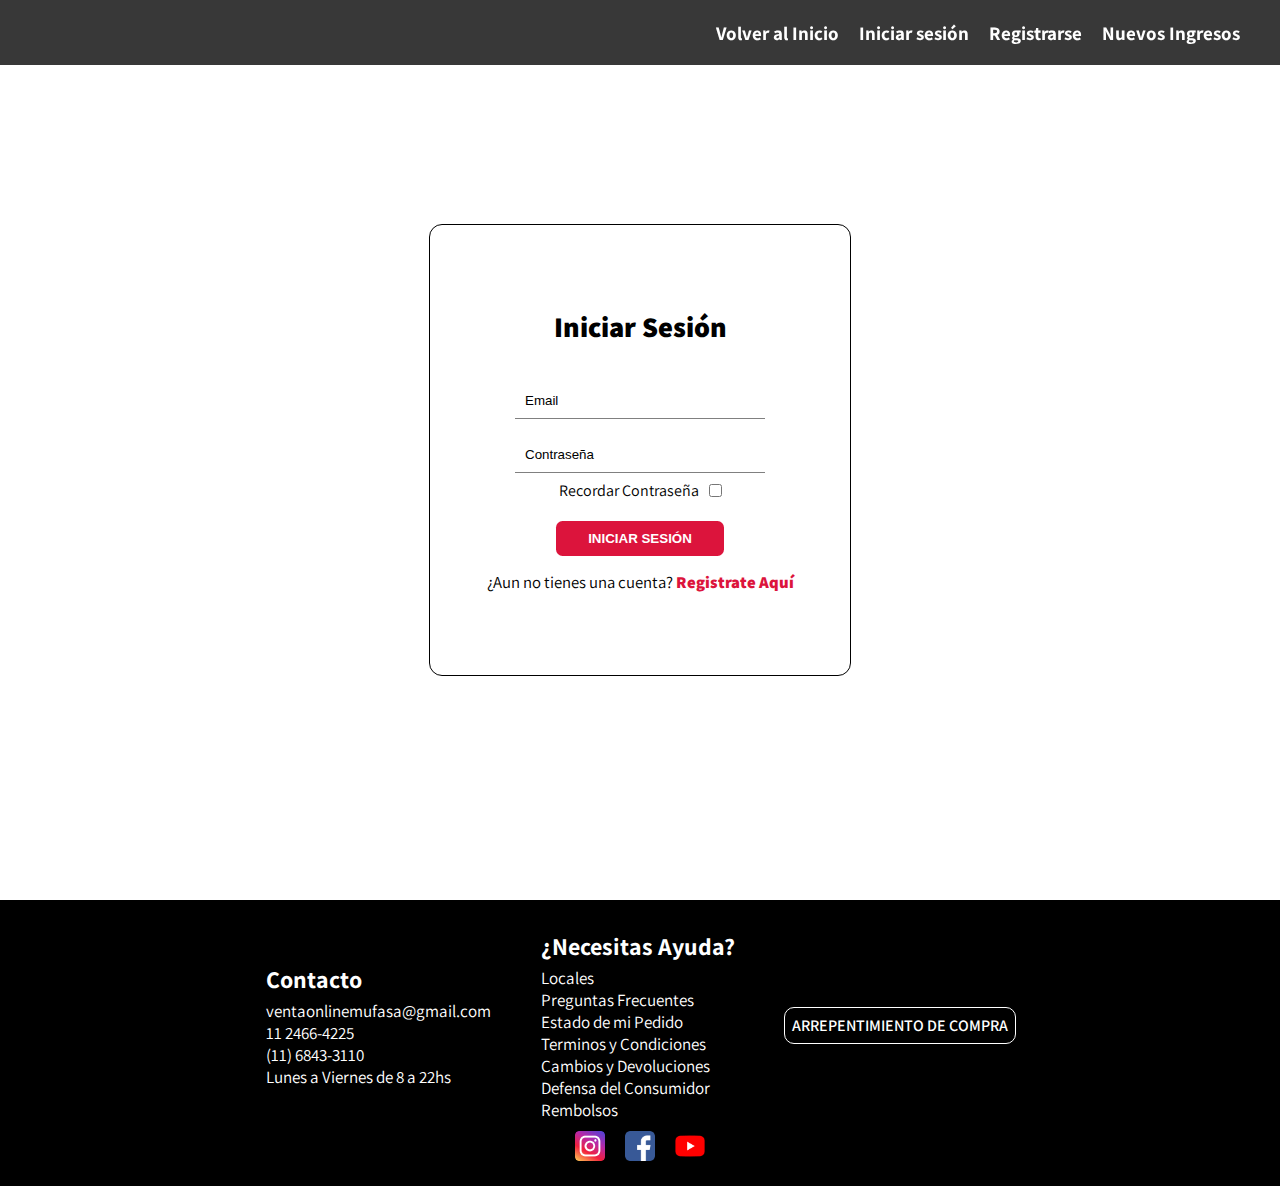
==== Login-Register-pages/log-in.html @ 25c0824c "new-commit-JS" ====
<!DOCTYPE html>
<html lang="en">
<head>
    <meta charset="UTF-8">
    <meta http-equiv="X-UA-Compatible" content="IE=edge">
    <meta name="viewport" content="width=device-width, initial-scale=1.0">
    <title>Ingresar / Mufasa</title>
    <link href="https://fonts.googleapis.com/css2?family=Assistant&family=Bitter:wght@200&family=Indie+Flower&family=Lato:wght@300&family=Lora&family=Manrope:wght@200&family=Mulish:wght@200&family=Nunito:wght@200;300&family=Open+Sans&family=PT+Sans&family=Poppins&family=Roboto:ital,wght@1,300&family=Work+Sans:wght@300&display=swap" rel="stylesheet">
    <link rel="shortcut icon" href="/Navbar/favicon-32x32.png" type="image/x-icon">
    <link rel="stylesheet" href="login.css">
</head>
<body>
    <header>
        <img src="/Navbar/Logo 2.png" alt="Logo">

        <nav class="navbar">
            <label  for="menu-toggle" class="menu-label">
                <img src="/Navbar/Menu Icon.png" alt="Icono del Menu">
            </label>
            <input type="checkbox" id="menu-toggle">

            <ul class="navbar-links">
                <li><a href="/index.html">Volver al Inicio</a></li>
                <li><a href="./log-in.html">Iniciar sesión</a></li>
                <li><a href="./registro.html">Registrarse</a></li>
                <li><a href="/index.html">Nuevos Ingresos</a></li>
            </ul>
        </nav>
        </header>
                                                                    <!-- HEADER Y NAVBAR -->
        <main>
            <form>
            <section id="formulario">
                <div class="formulario-inicio">
                    <h1>Iniciar Sesión</h1>
                </div>
                <div class="formulario-top">
                    <h4></h4>
                    <input type="text" class="input" placeholder="Email" required>
                    <h4></h4>
                    <input type="password" class="input" placeholder="Contraseña" required>
                </div>
                <div class="formulario-bottom">
                    <label for="checkbox">Recordar Contraseña</label>
                    <input type="checkbox" id="checkbox" class="checkbox">
                </div>
                <input type="submit" value="Iniciar Sesión" class="btn-login">
                <div class="register">
                    <p>¿Aun no tienes una cuenta? <a href="/forms-login-register/registro.html">Registrate Aquí</a></p>
                </div>
            </section>
        </form>
        </main>

        <footer id="footer">
            <div class="container">
            <div class="container-links">
                <h2>Contacto</h2>
                <ul>
                    <li>ventaonlinemufasa@gmail.com</li>
                    <li>11 2466-4225</li>
                    <li>(11) 6843-3110</li>
                    <li>Lunes a Viernes de 8 a 22hs</li>
                </ul>
            </div>
    
            <div class="container-links">
            <h2>¿Necesitas Ayuda?</h2>
            <ul>
                <li><a href="#">Locales</a></li>
                <li><a href="#">Preguntas Frecuentes</a></li>
                <li><a href="#">Estado de mi Pedido</a></li>
                <li><a href="#">Terminos y Condiciones</a></li>
                <li><a href="#">Cambios y Devoluciones</a></li>
                <li><a href="#">Defensa del Consumidor</a></li>
                <li><a href="#">Rembolsos</a></li>  
            </ul>
        </div>
        
        <div class="container-links">
            <ul>
                <a href="#" class="compra">Arrepentimiento de Compra</a>
            </ul>
        </div>
        </div>
    
        <div class="socials">
            <a href="https://www.instagram.com/" target="_blank"><img src="/Footer-imgs/Instagram 2.png" alt="Instagram Logo"></a>
            <a href="https://www.facebook.com/" target="_blank"><img src="/Footer-imgs/Facebook 2.png" alt="Facebook Logo"></a>
            <a href="https://www.youtube.com/" target="_blank"><img src="/Footer-imgs/Youtube 2.png" alt="Youtube Logo"></a>
    </div>
        </footer>
</body>
</html>
---- Login-Register-pages/login.css ----
* {
    margin: 0;
    padding: 0;
    box-sizing: border-box;
    scroll-behavior: smooth;
    list-style-type: none;
    text-decoration: none;
}

body {
    font-family: 'Assistant';
}

body::-webkit-scrollbar {
    width: 10px;
    background-color: #fff;
}

body::-webkit-scrollbar-thumb {
    background: crimson;
    border-radius: 25px;
    border: 2px solid white;
}

                                                                    /* HEADER Y NAVBAR */
header {
    display: flex;
    justify-content: space-between  ;
    align-items: center;
    height: 65px;
    width: 100%;
    background-color: rgb(56, 56, 56);
    position: fixed;
    top: 0;
    z-index: 2;
}

header img {
    width: 175px;
    height: 175px;
}

.menu-label img {
    width: 75px;
    height: 75px;
    cursor: pointer;
}

.navbar,
.navbar-links {
    display: flex;
    justify-content: center;
    align-items: center;
    gap: 20px;
    font-size: 19px;
    margin-right: 20px;
}

.navbar-links a {
    color: white;
    font-weight: 700;
}

.navbar-links {
    position: relative;
    position: 0;
}

.navbar-links li {
    position: relative;
    padding: 0;
}

.navbar-links li::after {
    content: "";
    height: 2px;
    width: 100%;
    background-color: #fff;
    position: absolute;
    left: 0;
    bottom: 0;
    transform: scaleX(0);
    transform-origin: bottom left;
    transition: transform 1s ease;
}

.navbar-links li:hover::after {
    transform: scaleX(1);
    transform-origin: bottom left;
}

#menu-toggle,
.menu-label {
    display: none;
}

                                                                    /* MAIN */
main {
    display: flex;
    justify-content: center;
    align-items: center;
    background-image: url('/forms-imgs/3.jpeg');
    background-clip: cover;
    background-position: center;
    background-repeat: no-repeat;
    height: 100vh;
}

#formulario {
    display: flex;
    justify-content: center;
    align-items: center;
    flex-direction: column;
    border-radius: 12px;
    background-color: #fff;
    outline: 1px solid black;
    width: 420px;
    height: 450px;

}

.formulario-inicio h1 {
    margin-bottom: 20px;
    font-size: 28.5px;
    font-weight: 800;
}

.formulario-top h4 {
    padding: 9px;
}

.formulario-top input {
    padding: 10px;
    width: 250px;
    border: none;
    border-bottom: 1px solid gray;
}

::placeholder { 
    color: black; 
}

form input[type="text"] {
    background-color: transparent;
    color: black;
}

.formulario-bottom {
    display: flex;
}

.formulario-bottom label {
    margin-top: 7px;
    cursor: pointer;
}

.checkbox {
    margin-top: 7px;
}

/* ESTO SIRVE PARA CAMBIARLE EL COLOR AL CHECKED DEL INPUT CHECKBOX */
input[type='checkbox'] {
    accent-color: crimson;
    cursor: pointer;
}

.formulario-bottom input {
    margin-left: 10px;
    
}

.btn-login {
    width: 40%;
    color: white;
    background-color: crimson;
    border-radius: 6.5px;
    font-weight: 800;
    padding: 10px;
    border: none;
    text-transform: uppercase;
    text-align: center;
    cursor: pointer;
    margin-top: 20px;
    transition: 0.5s;
}

.btn-login:hover {
    background-color: black;
    color: white;
    font: 800;
}

.register {
    margin-top: 15px;
    font-size: 16.7px;
}

.register a {
    color: rgb(220, 20, 60);
    font-weight: 800;
    transition: .5s;
}

.register a:hover {
    color: black;
    font-weight: 800;
}
                                                                    /* FOOTER */
#footer {
    display: flex;
    justify-content: center;
    align-items: center;
    flex-direction: column;
    background-color: black;
    padding: 20px 30px;
    flex-wrap: wrap;
}

.container {
    display: flex;
    justify-content: center;
    align-items: center;
    color: white;
    padding: 10px;
    gap: 50px;
    max-width: 1200px;
}

.container-links {
    display: flex;
    justify-content: center;
    flex-direction: column;
    gap: 5px;
}

.container-links h2 {
    font-size: 24px;
}

.container-links a {
    color: white;
}

.container-links li {
    font-size: 17px;
    transition: all 0.5s ease;
}

.container-links li:hover {
    transform: translateX(10px);
}

.container-links .compra {
    text-transform: uppercase;
    outline: 1px solid white;
    padding: 7px;
    border-radius: 9px;
    text-align: center;
    font-weight: 600;
    transition: .5s;
}

.container-links .compra:hover {
    background-color: rgba(245, 245, 245, 0.11);
}

.socials {
    display: flex;
    gap: 20px;
}

.socials img {
    border-radius: 4px;
    width: 30px;
    height: 30px;
    
}

                                                                    /* RESPONSIVE */
@media (max-width: 992px) {
                            /* NAVBAR */
    .header {
        gap: 15px;
    }
    
    .navbar-links {
        position: absolute;
        top: 65px;
        right: 5%;
        left: 5%;
        width: 90%;
        flex-direction: column;
        display: flex;
        align-items: center;
        background-color: black;
        border-radius: 0px 0px 15px 15px;
        border: 1px solid crimson;
        border-top: none;
        padding: 25px 15px;
        gap: 15px;
        z-index: 2;
        display: none;
    }

                            /* MENU */
.menu-label {
    display: flex;
    order: 2;
    cursor: pointer;
    width: 36vh; 
    /* margin-right: 10rem; */
}

#menu-toggle:checked + .navbar-links {
    display: flex;
}

                            /* ESTILOS GENERALES DE LA CARD */
.formulario-inicio h1 {
    font-size: 35px;
}

.formulario-top h4 {
    font-size: 22px;
}

.formulario-bottom label {
    font-size: 18px;
}

.btn-login {
    width: 43%;
}

.register {
    font-size: 19px;
}
                            /* FOOTER */
#footer {
    flex-direction: column;
    text-align: center;
}

.container {
    flex-direction: column;
    justify-content: center;
    align-items: center;
}

.socials {
    margin-top: 15px;
}
}
                            /* 576 PIXELES */
@media (max-width: 576px) {
    .register {
        font-size: 16px;
    }

    #formulario {
        width: 340px;
    }
}


                                /* FOOTER */
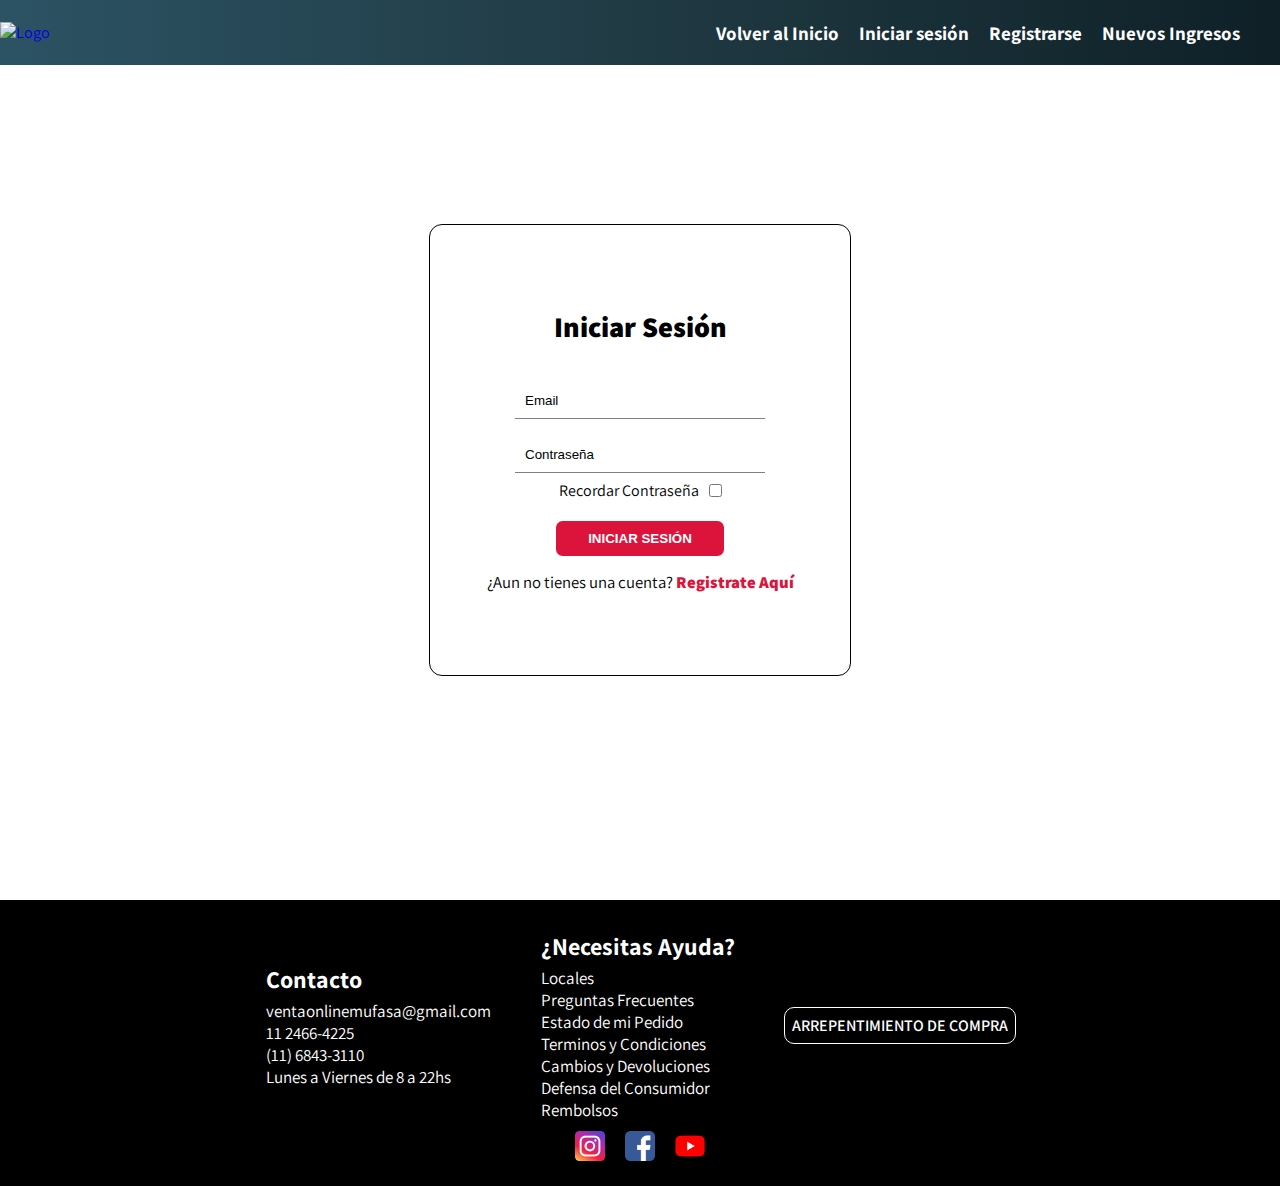
==== commit 0a56aab8: "new-commit" ====
--- a/Login-Register-pages/log-in.html
+++ b/Login-Register-pages/log-in.html
@@ -11,7 +11,7 @@
 </head>
 <body>
     <header>
-        <img src="/Navbar/Logo 2.png" alt="Logo">
+        <a href="/index.html"><img src="/Navbar/Logo 2.png" alt="Logo"></a>
 
         <nav class="navbar">
             <label  for="menu-toggle" class="menu-label">
@@ -46,7 +46,7 @@
                 </div>
                 <input type="submit" value="Iniciar Sesión" class="btn-login">
                 <div class="register">
-                    <p>¿Aun no tienes una cuenta? <a href="/forms-login-register/registro.html">Registrate Aquí</a></p>
+                    <p>¿Aun no tienes una cuenta? <a href="/Login-Register-pages/registro.html">Registrate Aquí</a></p>
                 </div>
             </section>
         </form>
--- a/Login-Register-pages/login.css
+++ b/Login-Register-pages/login.css
@@ -29,7 +29,9 @@
     align-items: center;
     height: 65px;
     width: 100%;
-    background-color: rgb(56, 56, 56);
+    background: #0F2027; 
+    background: -webkit-linear-gradient(to right, #2C5364, #203A43, #0F2027); 
+    background: linear-gradient(to right, #2C5364, #203A43, #0F2027); 
     position: fixed;
     top: 0;
     z-index: 2;
@@ -166,7 +168,6 @@
 
 .formulario-bottom input {
     margin-left: 10px;
-    
 }
 
 .btn-login {
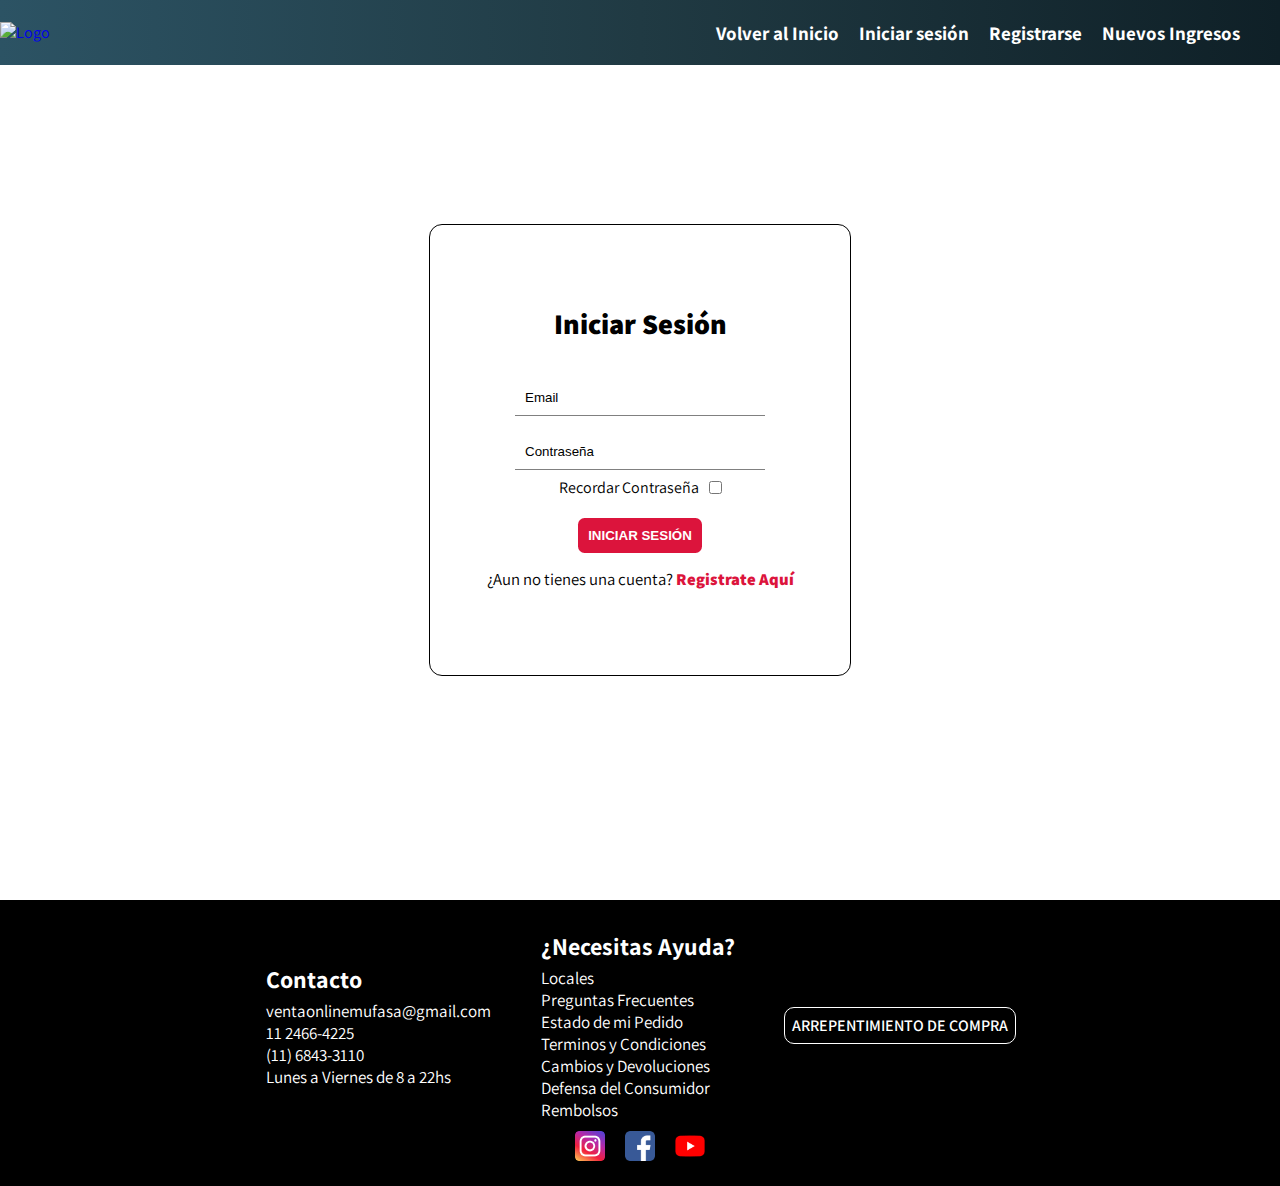
==== commit 5a29a909: "new-commit" ====
--- a/Login-Register-pages/log-in.html
+++ b/Login-Register-pages/log-in.html
@@ -7,7 +7,7 @@
     <title>Ingresar / Mufasa</title>
     <link href="https://fonts.googleapis.com/css2?family=Assistant&family=Bitter:wght@200&family=Indie+Flower&family=Lato:wght@300&family=Lora&family=Manrope:wght@200&family=Mulish:wght@200&family=Nunito:wght@200;300&family=Open+Sans&family=PT+Sans&family=Poppins&family=Roboto:ital,wght@1,300&family=Work+Sans:wght@300&display=swap" rel="stylesheet">
     <link rel="shortcut icon" href="/Navbar/favicon-32x32.png" type="image/x-icon">
-    <link rel="stylesheet" href="login.css">
+    <link rel="stylesheet" href="./CSS/login.css">
 </head>
 <body>
     <header>
@@ -29,28 +29,40 @@
         </header>
                                                                     <!-- HEADER Y NAVBAR -->
         <main>
-            <form>
-            <section id="formulario">
+            <form id="form" novalidate>
                 <div class="formulario-inicio">
                     <h1>Iniciar Sesión</h1>
                 </div>
+
                 <div class="formulario-top">
+                    <div class="form__field">
                     <h4></h4>
-                    <input type="text" class="input" placeholder="Email" required>
+                    <input type="email" class="input" id="email" placeholder="Email">
+                    <small></small>
+                </div>
+
+                <div class="form__field">
                     <h4></h4>
-                    <input type="password" class="input" placeholder="Contraseña" required>
+                    <input type="password" class="input" id="password" placeholder="Contraseña">
+                    <small></small>
                 </div>
+            </div>
+
                 <div class="formulario-bottom">
                     <label for="checkbox">Recordar Contraseña</label>
                     <input type="checkbox" id="checkbox" class="checkbox">
-                </div>
-                <input type="submit" value="Iniciar Sesión" class="btn-login">
+            </div>
+
+                <div class="form__field">
+                <input type="submit" value="Iniciar Sesión" class="btn-login" id="btn-login">
+            </div>
+
                 <div class="register">
                     <p>¿Aun no tienes una cuenta? <a href="/Login-Register-pages/registro.html">Registrate Aquí</a></p>
-                </div>
-            </section>
+                </div>   
+                <div id="message"></div>
         </form>
-        </main>
+    </main>
 
         <footer id="footer">
             <div class="container">
@@ -90,5 +102,7 @@
             <a href="https://www.youtube.com/" target="_blank"><img src="/Footer-imgs/Youtube 2.png" alt="Youtube Logo"></a>
     </div>
         </footer>
-</body>
+
+        <script src="./JS/login.js"></script>
+</body>   
 </html>--- a/Login-Register-pages/CSS/login.css
+++ b/Login-Register-pages/CSS/login.css
@@ -0,0 +1,411 @@
+* {
+    margin: 0;
+    padding: 0;
+    box-sizing: border-box;
+    scroll-behavior: smooth;
+    list-style-type: none;
+    text-decoration: none;
+}
+
+body {
+    font-family: 'Assistant';
+}
+
+body::-webkit-scrollbar {
+    width: 10px;
+    background-color: #fff;
+}
+
+body::-webkit-scrollbar-thumb {
+    background: crimson;
+    border-radius: 25px;
+    border: 2px solid white;
+}
+
+                                                                    /* HEADER Y NAVBAR */
+header {
+    display: flex;
+    justify-content: space-between  ;
+    align-items: center;
+    height: 65px;
+    width: 100%;
+    background: #0F2027; 
+    background: -webkit-linear-gradient(to right, #2C5364, #203A43, #0F2027); 
+    background: linear-gradient(to right, #2C5364, #203A43, #0F2027); 
+    position: fixed;
+    top: 0;
+    z-index: 2;
+}
+
+header img {
+    width: 175px;
+    height: 175px;
+}
+
+.menu-label img {
+    width: 75px;
+    height: 75px;
+    cursor: pointer;
+}
+
+.navbar,
+.navbar-links {
+    display: flex;
+    justify-content: center;
+    align-items: center;
+    gap: 20px;
+    font-size: 19px;
+    margin-right: 20px;
+}
+
+.navbar-links a {
+    color: white;
+    font-weight: 700;
+}
+
+.navbar-links {
+    position: relative;
+    position: 0;
+}
+
+.navbar-links li {
+    position: relative;
+    padding: 0;
+}
+
+.navbar-links li::after {
+    content: "";
+    height: 2px;
+    width: 100%;
+    background-color: #fff;
+    position: absolute;
+    left: 0;
+    bottom: 0;
+    transform: scaleX(0);
+    transform-origin: bottom left;
+    transition: transform 1s ease;
+}
+
+.navbar-links li:hover::after {
+    transform: scaleX(1);
+    transform-origin: bottom left;
+}
+
+#menu-toggle,
+.menu-label {
+    display: none;
+}
+
+                                                                    /* MAIN */
+main {
+    display: flex;
+    justify-content: center;
+    align-items: center;
+    background-image: url('/forms-imgs/3.jpeg');
+    background-clip: cover;
+    background-position: center;
+    background-repeat: no-repeat;
+    height: 100vh;
+}
+
+#form {
+    display: flex;
+    justify-content: center;
+    align-items: center;
+    flex-direction: column;
+    border-radius: 12px;
+    background-color: #fff;
+    outline: 1px solid black;
+    width: 420px;
+    height: 450px;
+
+}
+
+.formulario-inicio h1 {
+    margin-bottom: 20px;
+    font-size: 28.5px;
+    font-weight: 800;
+}
+
+.formulario-top h4 {
+    padding: 9px;
+}
+
+.formulario-top input {
+    padding: 10px;
+    width: 250px;
+    border: none;
+    border-bottom: 1px solid gray;
+}
+
+::placeholder { 
+    color: black; 
+}
+
+form input[type="text"] {
+    background-color: transparent;
+    color: black;
+}
+
+.formulario-bottom {
+    display: flex;
+}
+
+.formulario-bottom label {
+    margin-top: 7px;
+    cursor: pointer;
+}
+
+.checkbox {
+    margin-top: 7px;
+}
+
+/* ESTO SIRVE PARA CAMBIARLE EL COLOR AL CHECKED DEL INPUT CHECKBOX */
+input[type='checkbox'] {
+    accent-color: crimson;
+    cursor: pointer;
+}
+
+.formulario-bottom input {
+    margin-left: 10px;
+}
+
+.btn-login {
+    width: 100%;
+    color: white;
+    background-color: crimson;
+    border-radius: 6.5px;
+    font-weight: 800;
+    padding: 10px;
+    border: none;
+    text-transform: uppercase;
+    text-align: center;
+    cursor: pointer;
+    margin-top: 20px;
+    transition: 0.5s;
+}
+
+.btn-login:hover {
+    background-color: black;
+    color: white;
+    font: 800;
+}
+
+.register {
+    margin-top: 15px;
+    font-size: 16.7px;
+}
+
+.register a {
+    color: rgb(220, 20, 60);
+    font-weight: 800;
+    transition: .5s;
+}
+
+.register a:hover {
+    color: black;
+    font-weight: 800;
+}
+
+                                                                    /* JAVASCRIPT */
+.form__field.success input {
+border: 2px solid green;
+}
+
+.form__field.error input {
+border: 2px solid red;
+}
+
+.form__field small {
+color: red;
+max-width: 350px;
+text-align: center;
+display: none;
+font-weight: 800;
+margin-top: 8px;
+}
+
+#contactus-error {
+color: red;
+}
+
+#message.success {
+text-align: center;
+color: green;
+font-weight: 800;
+margin-top: 10px;
+}
+
+#message.error {
+text-align: center;
+color: red;
+font-weight: 800;   
+max-width: 250px;
+margin-top: 5px;
+}
+
+#message {
+    color: orange;
+    font-weight: 800;
+    margin-top: 5px;
+}
+
+                                                                    /* FOOTER */
+#footer {
+    display: flex;
+    justify-content: center;
+    align-items: center;
+    flex-direction: column;
+    background-color: black;
+    padding: 20px 30px;
+    flex-wrap: wrap;
+}
+
+.container {
+    display: flex;
+    justify-content: center;
+    align-items: center;
+    color: white;
+    padding: 10px;
+    gap: 50px;
+    max-width: 1200px;
+}
+
+.container-links {
+    display: flex;
+    justify-content: center;
+    flex-direction: column;
+    gap: 5px;
+}
+
+.container-links h2 {
+    font-size: 24px;
+}
+
+.container-links a {
+    color: white;
+}
+
+.container-links li {
+    font-size: 17px;
+    transition: all 0.5s ease;
+}
+
+.container-links li:hover {
+    transform: translateX(10px);
+}
+
+.container-links .compra {
+    text-transform: uppercase;
+    outline: 1px solid white;
+    padding: 7px;
+    border-radius: 9px;
+    text-align: center;
+    font-weight: 600;
+    transition: .5s;
+}
+
+.container-links .compra:hover {
+    background-color: rgba(245, 245, 245, 0.11);
+}
+
+.socials {
+    display: flex;
+    gap: 20px;
+}
+
+.socials img {
+    border-radius: 4px;
+    width: 30px;
+    height: 30px;
+    
+}
+
+                                                                    /* RESPONSIVE */
+@media (max-width: 992px) {
+                            /* NAVBAR */
+    .header {
+        gap: 15px;
+    }
+    
+    .navbar-links {
+        position: absolute;
+        top: 65px;
+        right: 5%;
+        left: 5%;
+        width: 90%;
+        flex-direction: column;
+        display: flex;
+        align-items: center;
+        background-color: black;
+        border-radius: 0px 0px 15px 15px;
+        border: 1px solid crimson;
+        border-top: none;
+        padding: 25px 15px;
+        gap: 15px;
+        z-index: 2;
+        display: none;
+    }
+
+                            /* MENU */
+.menu-label {
+    display: flex;
+    order: 2;
+    cursor: pointer;
+    width: 36vh; 
+    /* margin-right: 10rem; */
+}
+
+#menu-toggle:checked + .navbar-links {
+    display: flex;
+}
+
+                            /* ESTILOS GENERALES DE LA CARD */
+.formulario-inicio h1 {
+    font-size: 35px;
+}
+
+.formulario-top h4 {
+    font-size: 22px;
+}
+
+.formulario-bottom label {
+    font-size: 18px;
+}
+
+.btn-login {
+    width: 43%;
+}
+
+.register {
+    font-size: 19px;
+}
+                            /* FOOTER */
+#footer {
+    flex-direction: column;
+    text-align: center;
+}
+
+.container {
+    flex-direction: column;
+    justify-content: center;
+    align-items: center;
+}
+
+.socials {
+    margin-top: 15px;
+}
+}
+                            /* 576 PIXELES */
+@media (max-width: 576px) {
+    .register {
+        font-size: 16px;
+    }
+
+    #formulario {
+        width: 340px;
+    }
+}
+
+
+                                /* FOOTER */
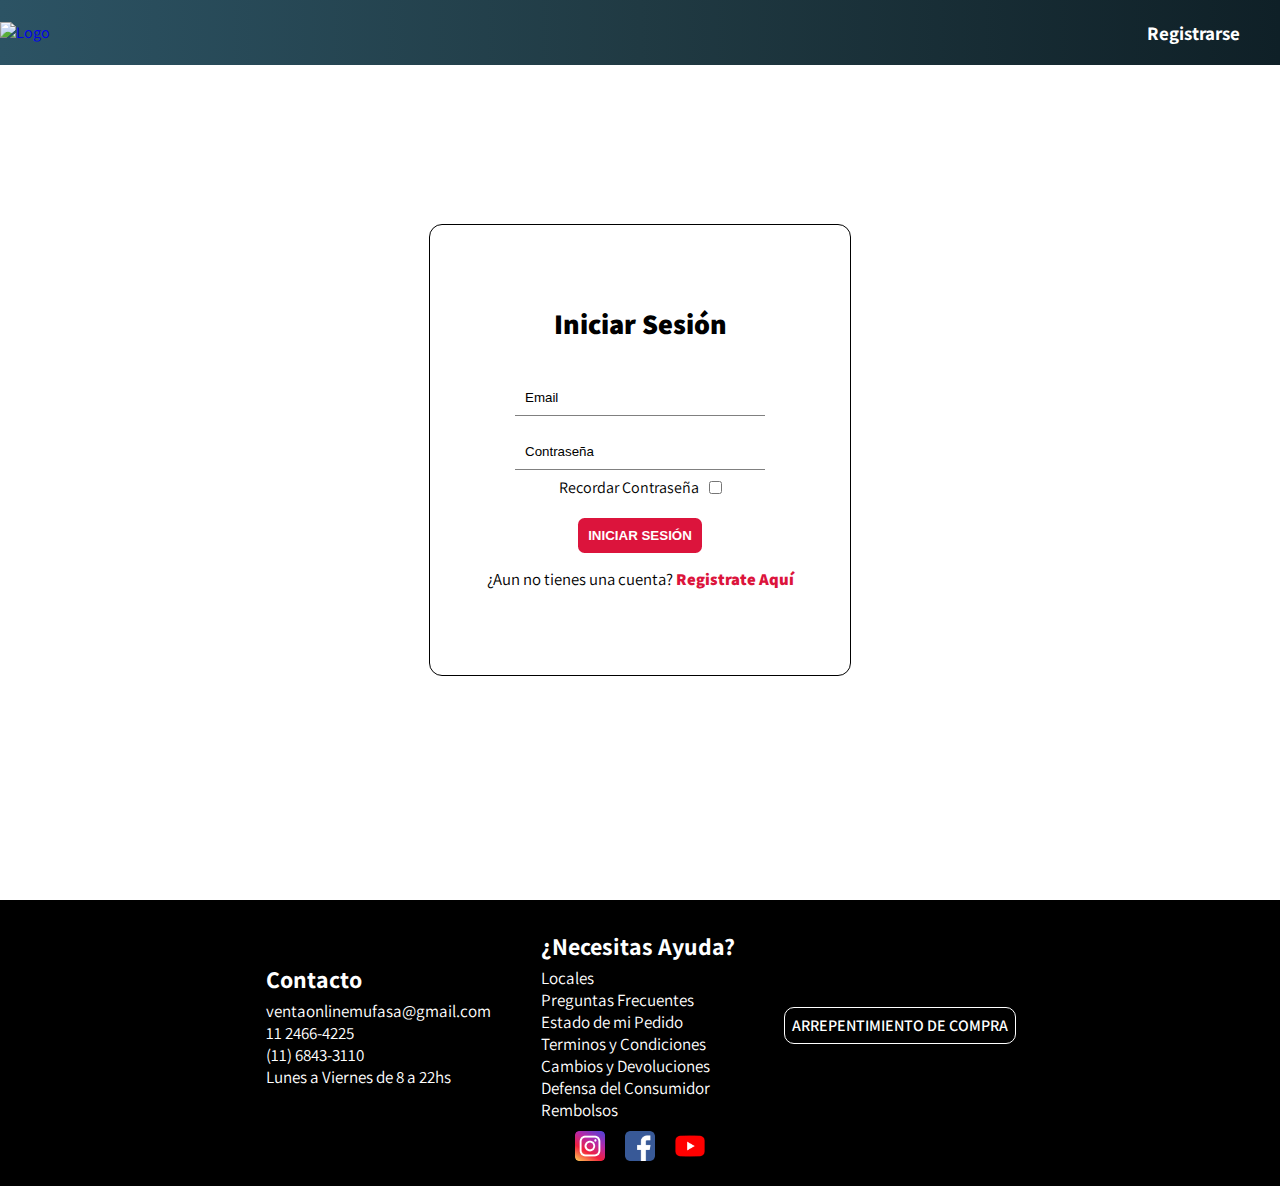
==== commit 49de69ca: "new-commit" ====
--- a/Login-Register-pages/log-in.html
+++ b/Login-Register-pages/log-in.html
@@ -20,10 +20,7 @@
             <input type="checkbox" id="menu-toggle">
 
             <ul class="navbar-links">
-                <li><a href="/index.html">Volver al Inicio</a></li>
-                <li><a href="./log-in.html">Iniciar sesión</a></li>
                 <li><a href="./registro.html">Registrarse</a></li>
-                <li><a href="/index.html">Nuevos Ingresos</a></li>
             </ul>
         </nav>
         </header>
--- a/Login-Register-pages/CSS/login.css
+++ b/Login-Register-pages/CSS/login.css
@@ -245,7 +245,7 @@
 }
 
 #message {
-    color: orange;
+    color: crimson;
     font-weight: 800;
     margin-top: 5px;
 }
